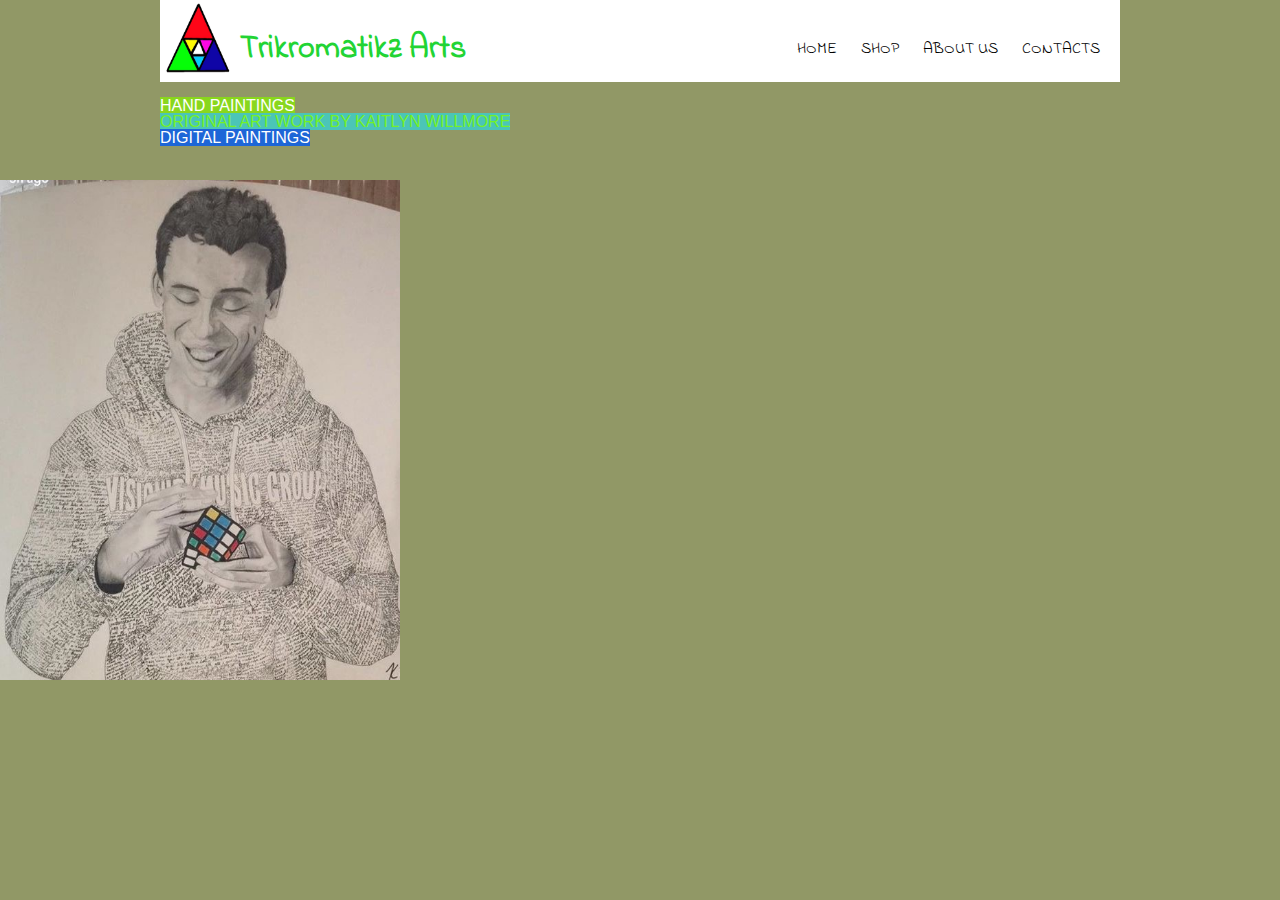
==== index/index.html @ 030fdda0 "update 1" ====
<!DOCTYPE html>
<html>

  <head>
    <meta charset="utf-8">
    <title>Trikromatikz</title>
    <link rel="stylesheet" type="text/css" href="styles.css">
    <link href="https://fonts.googleapis.com/css?family=Indie+Flower" rel="stylesheet">
  </head>

  <body>
    <!--top main div w/ links-->
    <header>
      <div class="index-top">
        <img src="..\img\logo.png" alt="Trikromatikz Logo">
        <nav>
          <ul>
            <li><a href="index.html">HOME</a></li>
            <li><a href="shop.html">SHOP</a></li>
            <li><a href="about_us.html">ABOUT US</a></li>
            <li><a href="contacts.html">CONTACTS</a></li>
          </ul>
        </nav>
        <h3>Trikromatikz Arts</h3>
      </div>
    </header>

    <br>

    <!--top info-->
    <header>
      <div class="inbox">

        <div class="inbox1">
          <h1>
            <span>HAND PAINTINGS</span>
          </h1>

        <div class="inbox2">
          <h1 class="span2h">
            <span class="span2b">ORIGINAL ART WORK BY KAITLYN WILLMORE</span>
          </h1>
        </div>

        <div class="inbox3">
          <h1 class="span1h">
            <span class="span1b">DIGITAL PAINTINGS</span>
          </h1>
        </div>

        </div>


      </div>
    </header>

    <!--mid main img-->
    <div class="index-img1">
    </div>
      <img src="..\art work\bg1.jpg" alt="Man with rubics cube" width="400" height="500">
    </div>
  </body>

</html>
---- index/styles.css ----
/*
Reset Style Sheet
*/
html, body, div, span, applet, object, iframe,
h1, h2, h3, h4, h5, h6, p, blockquote, pre,
a, abbr, acronym, address, big, cite, code,
del, dfn, em, img, ins, kbd, q, s, samp,
small, strike, strong, sub, sup, tt, var,
b, u, i, center,
dl, dt, dd, ol, ul, li,
fieldset, form, label, legend,
table, caption, tbody, tfoot, thead, tr, th, td,
article, aside, canvas, details, embed,
figure, figcaption, footer, header, hgroup,
menu, nav, output, ruby, section, summary,
time, mark, audio, video {
	margin: 0;
	padding: 0;
	border: 0;
	font-size: 100%;
	font: inherit;
	vertical-align: baseline;
}
/* HTML5 display-role reset for older browsers */
article, aside, details, figcaption, figure,
footer, header, hgroup, menu, nav, section {
	display: block;
}
body {
	line-height: 1;
}
ol, ul {
	list-style: none;
}
blockquote, q {
	quotes: none;
}
blockquote:before, blockquote:after,
q:before, q:after {
	content: '';
	content: none;
}
table {
	border-collapse: collapse;
	border-spacing: 0;
}

/*
Trikromatikz Style Sheet
*/
body{
  background-color: #919866;
}
a {
  color: black;
  text-decoration: none;
}
.index-top {
  background-color: white;
  width: 960px;
  height: 82px;
  margin: 0 auto;
}
.index-top img{
  margin-top: 1px;
  width: 80px;
  height: 80px;
  float: left;
}
.index-top h3{
  font-family: 'Indie Flower', cursive;
  font-weight: 600;
  font-size: 32px;
  color: #22d434;
  margin-top: 34px;
  float: left;
}
.index-top nav{
  float: right;
  margin-top: 40px;
  margin-right: 20px;
}
.index-top nav ul{

}
.index-top nav ul li{
  display: inline-block;
  margin-left: 20px;
}
.index-top nav ul li a{
  font-family: 'Indie Flower', cursive;
  font-weight: 500;
  color: black;
}
.index-right p{
  line-height: 20px;
}
/* Top Info*/
.inbox{
	width: 960px;
	height: 82px;
	margin: 0 auto;
}
.inbox1 h{
	text-align: center;
	float: left;
}
.inbox1 span{
	font-family: helvetica, arial,sans-serif;
	font: 34px;
	background-color: #89D71D;
	color: white;
	margin: 0px 0px;
	padding: 0px 0px;
}
.inbox2 h{
	text-align: center;
	float: left;
}
.inbox2 span{
	font-family: helvetica, arial,sans-serif;
	font: 14px;
	background-color: #4BC5B7;
	color: #75F127;
	margin: 0px 0px;
	padding: 0px 0px;
}
.inbox3 h{
	text-align: center;
	float: left;
}
.inbox3 span{
	font-family: helvetica, arial,sans-serif;
	font: 34px;
	background-color: #1D66D7;
	color: white;
	margin: 0px 0px;
	padding: 0px 0px;
}
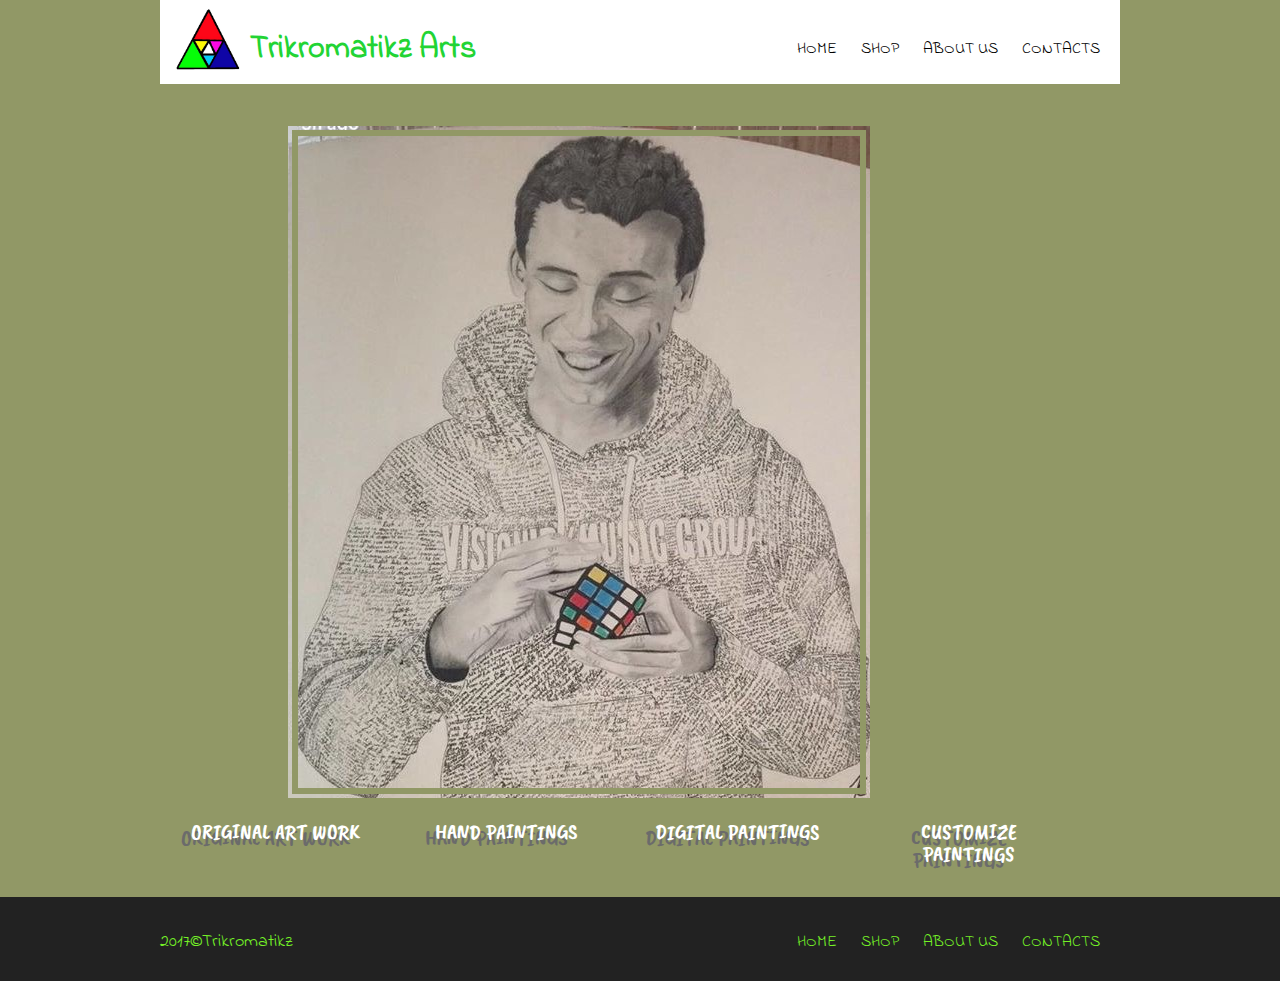
==== commit feafa376: "Updated Main Page" ====
--- a/index/index.html
+++ b/index/index.html
@@ -6,13 +6,15 @@
     <title>Trikromatikz</title>
     <link rel="stylesheet" type="text/css" href="styles.css">
     <link href="https://fonts.googleapis.com/css?family=Indie+Flower" rel="stylesheet">
+    <link href="https://fonts.googleapis.com/css?family=Caveat+Brush" rel="stylesheet">
   </head>
 
   <body>
     <!--top main div w/ links-->
     <header>
-      <div class="index-top">
+      <div class="wrapper" style="background-color: white;">
         <img src="..\img\logo.png" alt="Trikromatikz Logo">
+        <h3>Trikromatikz Arts</h3>
         <nav>
           <ul>
             <li><a href="index.html">HOME</a></li>
@@ -21,44 +23,62 @@
             <li><a href="contacts.html">CONTACTS</a></li>
           </ul>
         </nav>
-        <h3>Trikromatikz Arts</h3>
       </div>
     </header>
 
-    <br>
+    <section>
+      <div class="img-box">
+          <div class="wrapper">
+            <img src="..\art work\bg1.jpg" alt="Man with rubics cube">
+          </div>
+      </div>
 
-    <!--top info-->
-    <header>
-      <div class="inbox">
+        <div class="inbox">
+            <div class="wrapper">
 
-        <div class="inbox1">
-          <h1>
-            <span>HAND PAINTINGS</span>
-          </h1>
+              <div class="inbox1">
+                <h2>
+                  <span>original art work</span>
+                </h2>
+              </div>
 
-        <div class="inbox2">
-          <h1 class="span2h">
-            <span class="span2b">ORIGINAL ART WORK BY KAITLYN WILLMORE</span>
-          </h1>
+              <div class="inbox2">
+                <h2>
+                  <span class="span2b">hand paintings</span>
+                </h2>
+              </div>
+
+              <div class="inbox3">
+                <h2>
+                  <span class="span1b">digital paintings</span>
+                </h2>
+              </div>
+
+              <div class="inbox4">
+                <h2>
+                  <span class="span1b">customize paintings</span>
+                </h2>
+              </div>
+
+            </div>
         </div>
 
-        <div class="inbox3">
-          <h1 class="span1h">
-            <span class="span1b">DIGITAL PAINTINGS</span>
-          </h1>
-        </div>
+    </section>
 
-        </div>
+    <footer>
+      <div class="wrapper">
+        <nav>
+          <ul>
+            <li><a href="index.html">HOME</a></li>
+            <li><a href="shop.html">SHOP</a></li>
+            <li><a href="about_us.html">ABOUT US</a></li>
+            <li><a href="contacts.html">CONTACTS</a></li>
+          </ul>
+        </nav>
+          <p> <br> <br> 2017&copy;Trikromatikz </p>
+    </div>
+  </footer>
 
-
-      </div>
-    </header>
-
-    <!--mid main img-->
-    <div class="index-img1">
-    </div>
-      <img src="..\art work\bg1.jpg" alt="Man with rubics cube" width="400" height="500">
-    </div>
   </body>
 
 </html>
--- a/index/styles.css
+++ b/index/styles.css
@@ -49,26 +49,26 @@
 /*
 Trikromatikz Style Sheet
 */
+.wrapper{
+	width: 960px;
+  height: 84px;
+  margin: 0px auto;
+}
 body{
   background-color: #919866;
 }
-a {
-  color: black;
-  text-decoration: none;
+header{
+	width:100%;
+	height: 100px;
 }
-.index-top {
-  background-color: white;
-  width: 960px;
-  height: 82px;
-  margin: 0 auto;
+header img{
+	margin-top: 7px;
+  width: 80px;
+  height: 70px;
+	padding-left: 10px;
+	float: left;
 }
-.index-top img{
-  margin-top: 1px;
-  width: 80px;
-  height: 80px;
-  float: left;
-}
-.index-top h3{
+header h3{
   font-family: 'Indie Flower', cursive;
   font-weight: 600;
   font-size: 32px;
@@ -76,65 +76,93 @@
   margin-top: 34px;
   float: left;
 }
-.index-top nav{
+header nav{
   float: right;
   margin-top: 40px;
   margin-right: 20px;
 }
-.index-top nav ul{
-
+header nav ul{
+	height: 20px;
 }
-.index-top nav ul li{
+header nav ul li{
   display: inline-block;
   margin-left: 20px;
 }
-.index-top nav ul li a{
+header nav ul li a{
   font-family: 'Indie Flower', cursive;
   font-weight: 500;
   color: black;
+	transition: all 1s ease-in-out;
+	text-decoration: none;
 }
-.index-right p{
-  line-height: 20px;
+header nav ul li:hover a{
+	color: #22d434;
+	font-size: 24px;
+	text-shadow: -10px 12px black;
 }
-/* Top Info*/
-.inbox{
-	width: 960px;
-	height: 82px;
-	margin: 0 auto;
+/* Section Code*/
+section{
+	width:100%;
+	margin-top: 2%;
+	margin-bottom: 1%;
 }
-.inbox1 h{
+section img{
+	margin: 0px auto;
+	outline: 6px solid #919866;
+	outline-offset: -10px;
+	display: inline-block;
+}
+.img-box{
+	width: 120%;
+	height: 672px;
+	display: inline-block;
+}
+.inbox h2{
 	text-align: center;
 	float: left;
+	font: 34px;
+	font-size: 22px;
+	font-family: 'Caveat Brush', cursive;
+	padding: 20px 10px;
+	text-transform: uppercase;
+	text-shadow: -10px 6px #6B6B6B;
+	color: white;
+	width: 20%;
+	margin: 0px 1%;
 }
-.inbox1 span{
-	font-family: helvetica, arial,sans-serif;
-	font: 34px;
-	background-color: #89D71D;
-	color: white;
-	margin: 0px 0px;
-	padding: 0px 0px;
+/* Footer Code*/
+footer{
+	width: 100%;
+	color: #75F127;
+	background-color: #222;
+	font-family: 'Indie Flower', cursive;
+	font-weight: 300;
 }
-.inbox2 h{
-	text-align: center;
-	float: left;
+footer nav{
+  float: right;
+  margin-right: 20px;
+	margin-top: 37px;
 }
-.inbox2 span{
-	font-family: helvetica, arial,sans-serif;
-	font: 14px;
-	background-color: #4BC5B7;
-	color: #75F127;
-	margin: 0px 0px;
-	padding: 0px 0px;
+footer nav ul{
+	height: 5px;
 }
-.inbox3 h{
-	text-align: center;
-	float: left;
+footer nav ul li{
+  display: inline-block;
+  margin-left: 20px;
 }
-.inbox3 span{
-	font-family: helvetica, arial,sans-serif;
-	font: 34px;
-	background-color: #1D66D7;
-	color: white;
-	margin: 0px 0px;
-	padding: 0px 0px;
+footer nav ul li a{
+  font-family: 'Indie Flower', cursive;
+  font-weight: 500;
+	font-size: 16px;
+  color: #75F127;
+	transition: all 1s ease-in-out;
+	text-decoration: none;
 }
+footer nav ul li:hover a{
+	color: #22d434;
+	font-size: 24px;
+	text-shadow: -10px 12px yellow;
+}
+footer p{
+	font-size: 18px;
+}
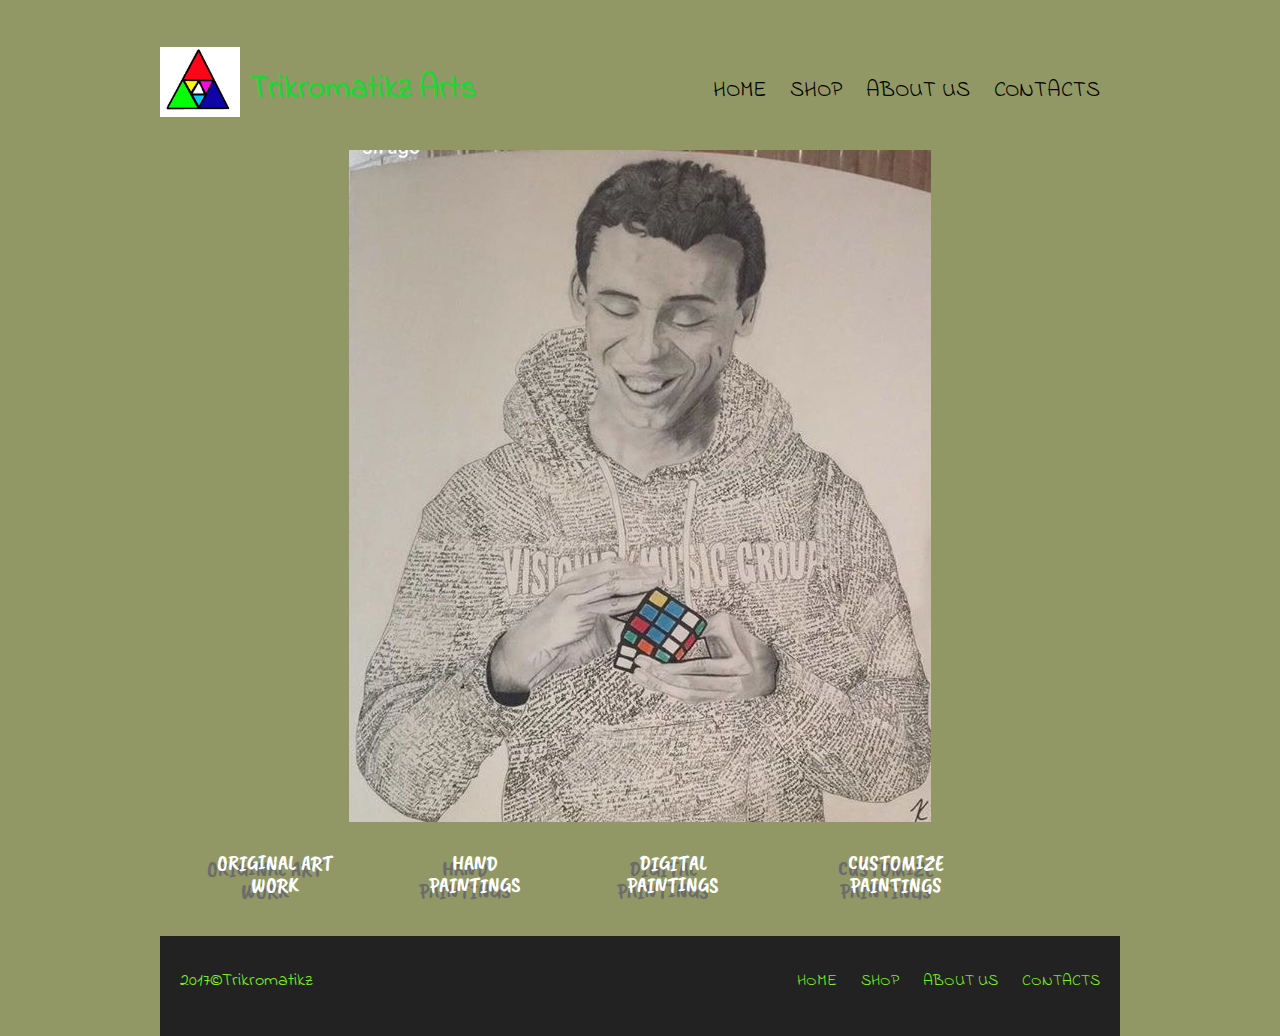
==== commit f3afe8a5: "new tabs and art work" ====
--- a/index/index.html
+++ b/index/index.html
@@ -9,10 +9,10 @@
     <link href="https://fonts.googleapis.com/css?family=Caveat+Brush" rel="stylesheet">
   </head>
 
-  <body>
-    <!--top main div w/ links-->
-    <header>
-      <div class="wrapper" style="background-color: white;">
+  <body style="background-color: #919866;">
+    <div class="wrapper">
+<!--Header Section-->
+      <div class="header">
         <img src="..\img\logo.png" alt="Trikromatikz Logo">
         <h3>Trikromatikz Arts</h3>
         <nav>
@@ -24,49 +24,18 @@
           </ul>
         </nav>
       </div>
-    </header>
-
-    <section>
-      <div class="img-box">
-          <div class="wrapper">
-            <img src="..\art work\bg1.jpg" alt="Man with rubics cube">
-          </div>
-      </div>
-
-        <div class="inbox">
-            <div class="wrapper">
-
-              <div class="inbox1">
-                <h2>
-                  <span>original art work</span>
-                </h2>
-              </div>
-
-              <div class="inbox2">
-                <h2>
-                  <span class="span2b">hand paintings</span>
-                </h2>
-              </div>
-
-              <div class="inbox3">
-                <h2>
-                  <span class="span1b">digital paintings</span>
-                </h2>
-              </div>
-
-              <div class="inbox4">
-                <h2>
-                  <span class="span1b">customize paintings</span>
-                </h2>
-              </div>
-
-            </div>
-        </div>
-
-    </section>
-
-    <footer>
-      <div class="wrapper">
+<!--Content Section-->
+      <div class="content">
+        <img src="..\art work\bg1.jpg" alt="Man with rubics cube">
+        <ul>
+          <li><h2>original art work</h2></li>
+          <li><h2>hand paintings</h2></li>
+          <li><h2>digital paintings</h2></li>
+          <li><h2>customize paintings</h2></li>   
+      </ul>
+    </div>
+<!--Footer Section-->
+      <div class="footer">
         <nav>
           <ul>
             <li><a href="index.html">HOME</a></li>
@@ -76,9 +45,9 @@
           </ul>
         </nav>
           <p> <br> <br> 2017&copy;Trikromatikz </p>
+      </div>
+
     </div>
-  </footer>
-
   </body>
 
-</html>
+</hmtl>
--- a/index/styles.css
+++ b/index/styles.css
@@ -1,4 +1,3 @@
-
 /*
 Reset Style Sheet
 */
@@ -50,107 +49,112 @@
 Trikromatikz Style Sheet
 */
 .wrapper{
-	width: 960px;
-  height: 84px;
+	max-width: 960px;
   margin: 0px auto;
 }
-body{
-  background-color: #919866;
+body {
+   height:100%;
 }
-header{
+.header{
 	width:100%;
 	height: 100px;
+  margin-top: 40px;
 }
-header img{
-	margin-top: 7px;
+.header img{
+  margin-top: 7px;
   width: 80px;
   height: 70px;
-	padding-left: 10px;
 	float: left;
 }
-header h3{
+.header h3{
   font-family: 'Indie Flower', cursive;
   font-weight: 600;
   font-size: 32px;
   color: #22d434;
   margin-top: 34px;
+  padding-left: 10px;
   float: left;
 }
-header nav{
+.header nav{
   float: right;
   margin-top: 40px;
   margin-right: 20px;
 }
-header nav ul{
+.header nav ul{
 	height: 20px;
 }
-header nav ul li{
+.header nav ul li{
   display: inline-block;
   margin-left: 20px;
 }
-header nav ul li a{
+.header nav ul li a{
+  font-size: 22px;
   font-family: 'Indie Flower', cursive;
   font-weight: 500;
   color: black;
 	transition: all 1s ease-in-out;
 	text-decoration: none;
 }
-header nav ul li:hover a{
+.header nav ul li:hover a{
 	color: #22d434;
-	font-size: 24px;
+	font-size: 28px;
 	text-shadow: -10px 12px black;
 }
-/* Section Code*/
-section{
-	width:100%;
-	margin-top: 2%;
-	margin-bottom: 1%;
+/*Content Code*/
+.content{
+padding-bottom: 20px;
 }
-section img{
-	margin: 0px auto;
-	outline: 6px solid #919866;
-	outline-offset: -10px;
-	display: inline-block;
+.content img{
+  margin: 10px auto;
+	width: 582px;
+	height: 672px;
+  outline: 6px solid #919866;
+  display: block;
 }
-.img-box{
-	width: 120%;
-	height: 672px;
-	display: inline-block;
+.content ul li{
+  display: inline-block;
+  margin-left: 20px;
+  text-align: center;
+  padding: 20px 10px;
 }
-.inbox h2{
-	text-align: center;
-	float: left;
-	font: 34px;
+.content ul li h2{
 	font-size: 22px;
 	font-family: 'Caveat Brush', cursive;
-	padding: 20px 10px;
 	text-transform: uppercase;
 	text-shadow: -10px 6px #6B6B6B;
 	color: white;
-	width: 20%;
+	width: auto;
 	margin: 0px 1%;
+  text-decoration-color: none;
+}
+.aboutus{
+	font-family: 'Courgette', cursive;
+	font-size: 26px;
 }
 /* Footer Code*/
-footer{
-	width: 100%;
+.footer{
+  height: 100px;
+  bottom: 0;
 	color: #75F127;
 	background-color: #222;
 	font-family: 'Indie Flower', cursive;
 	font-weight: 300;
+  position: relative;
+  clear: both;
 }
-footer nav{
+.footer nav{
   float: right;
   margin-right: 20px;
 	margin-top: 37px;
 }
-footer nav ul{
+.footer nav ul{
 	height: 5px;
 }
-footer nav ul li{
+.footer nav ul li{
   display: inline-block;
   margin-left: 20px;
 }
-footer nav ul li a{
+.footer nav ul li a{
   font-family: 'Indie Flower', cursive;
   font-weight: 500;
 	font-size: 16px;
@@ -158,11 +162,12 @@
 	transition: all 1s ease-in-out;
 	text-decoration: none;
 }
-footer nav ul li:hover a{
+.footer nav ul li:hover a{
 	color: #22d434;
 	font-size: 24px;
 	text-shadow: -10px 12px yellow;
 }
-footer p{
+.footer p{
 	font-size: 18px;
+  padding-left: 20px;
 }
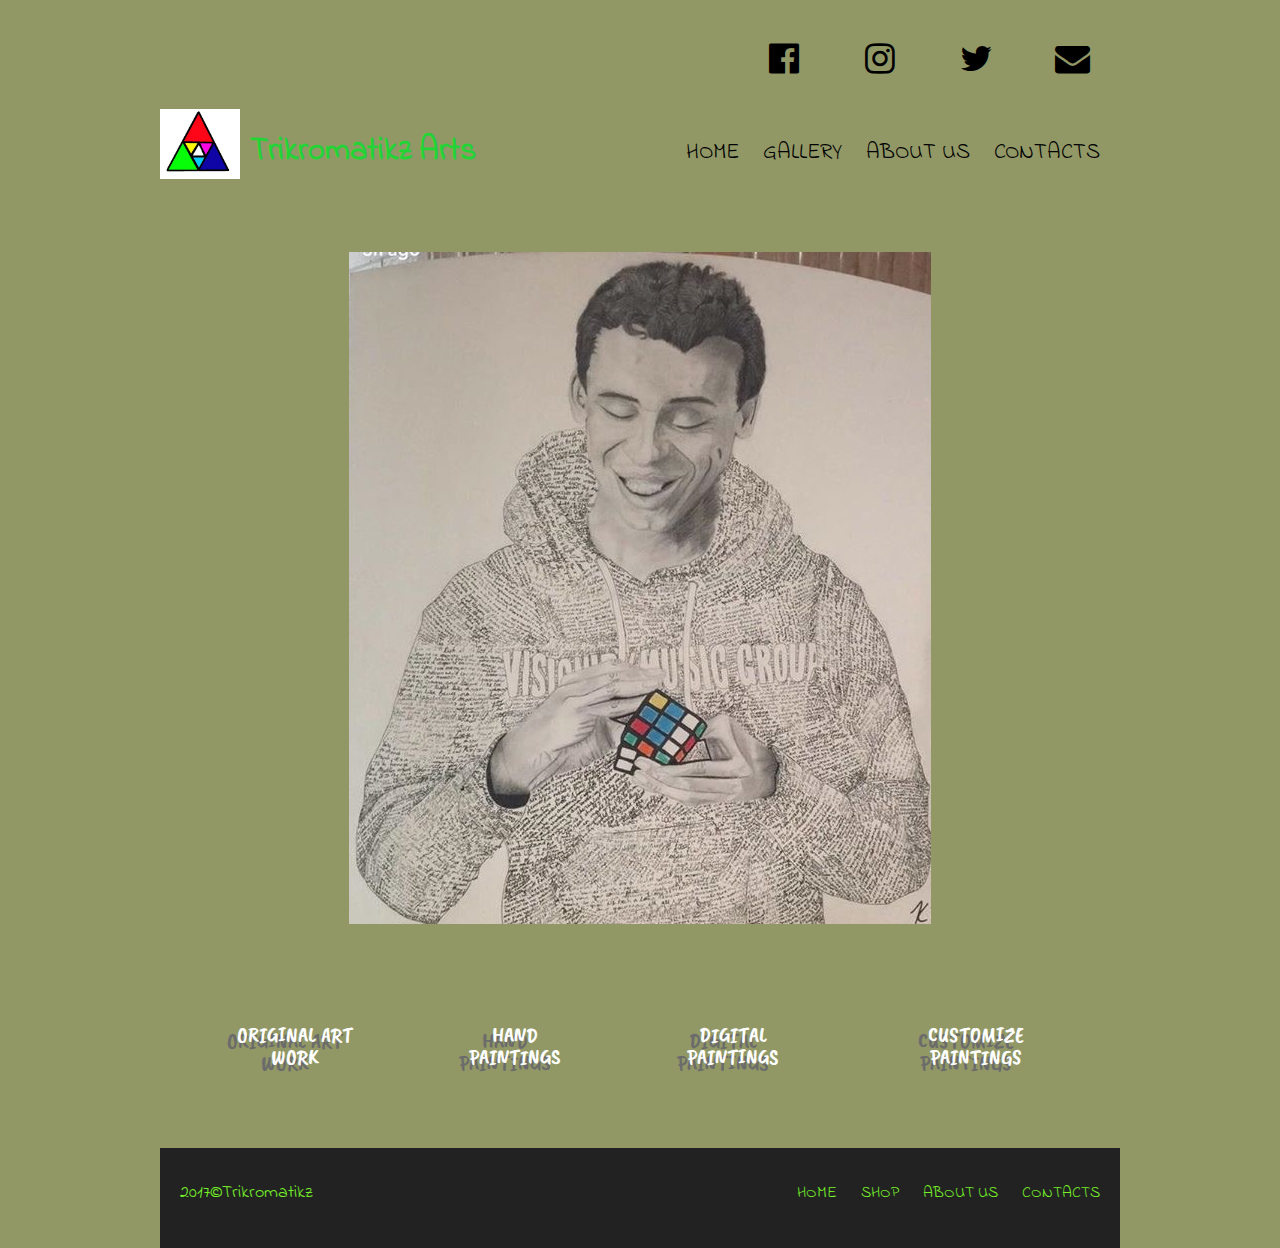
==== commit 0efcbd81: "Update #3" ====
--- a/index/index.html
+++ b/index/index.html
@@ -7,18 +7,30 @@
     <link rel="stylesheet" type="text/css" href="styles.css">
     <link href="https://fonts.googleapis.com/css?family=Indie+Flower" rel="stylesheet">
     <link href="https://fonts.googleapis.com/css?family=Caveat+Brush" rel="stylesheet">
+    <link href="https://fonts.googleapis.com/css?family=Caveat+Brush" rel="stylesheet">
+    <link href="https://maxcdn.bootstrapcdn.com/font-awesome/4.7.0/css/font-awesome.min.css" rel="stylesheet" integrity="sha384-wvfXpqpZZVQGK6TAh5PVlGOfQNHSoD2xbE+QkPxCAFlNEevoEH3Sl0sibVcOQVnN" crossorigin="anonymous">
   </head>
 
   <body style="background-color: #919866;">
     <div class="wrapper">
 <!--Header Section-->
+      <div class="socialmedia">
+        <ul>
+        <li><a href="contacts.html"><i class="fa fa-envelope" aria-hidden="true"></i></a></li>
+        <li><a href="https://www.twitter.com" target="_blank"> <i class="fa fa-twitter" aria-hidden="true"></i></a></li>
+        <li><a href="https://www.instagram.com" target="_blank"> <i class="fa fa-instagram" aria-hidden="true"></i></a></li>
+          <li><a href="https://www.facebook.com/Trikromatikz-118293752118272/" target="_blank"> <i class="fa fa-facebook-official" aria-hidden="true"></i></a></li>
+        </ul>
+      </div>
+      <br><br>
+
       <div class="header">
         <img src="..\img\logo.png" alt="Trikromatikz Logo">
         <h3>Trikromatikz Arts</h3>
         <nav>
           <ul>
             <li><a href="index.html">HOME</a></li>
-            <li><a href="shop.html">SHOP</a></li>
+            <li><a href="shop.html">GALLERY</a></li>
             <li><a href="about_us.html">ABOUT US</a></li>
             <li><a href="contacts.html">CONTACTS</a></li>
           </ul>
@@ -31,7 +43,7 @@
           <li><h2>original art work</h2></li>
           <li><h2>hand paintings</h2></li>
           <li><h2>digital paintings</h2></li>
-          <li><h2>customize paintings</h2></li>   
+          <li><h2>customize paintings</h2></li>
       </ul>
     </div>
 <!--Footer Section-->
--- a/index/styles.css
+++ b/index/styles.css
@@ -55,10 +55,27 @@
 body {
    height:100%;
 }
+.socialmedia{
+	margin: 20px auto;
+}
+.socialmedia ul li{
+	display: flex;
+	float: right;
+	list-style: none;
+}
+.socialmedia ul li a{
+	width: 80px;
+	height: 80px;
+	text-align: center;
+	line-height: 80px;
+	font-size: 35px;
+	margin: 0px 8px;
+	color: black;
+}
 .header{
 	width:100%;
 	height: 100px;
-  margin-top: 40px;
+  margin: 50px auto;
 }
 .header img{
   margin-top: 7px;
@@ -105,7 +122,7 @@
 padding-bottom: 20px;
 }
 .content img{
-  margin: 10px auto;
+  margin: 40px auto;
 	width: 582px;
 	height: 672px;
   outline: 6px solid #919866;
@@ -113,7 +130,7 @@
 }
 .content ul li{
   display: inline-block;
-  margin-left: 20px;
+  margin-left: 40px;
   text-align: center;
   padding: 20px 10px;
 }
@@ -124,7 +141,7 @@
 	text-shadow: -10px 6px #6B6B6B;
 	color: white;
 	width: auto;
-	margin: 0px 1%;
+	margin: 40px 1%;
   text-decoration-color: none;
 }
 .aboutus{
@@ -171,3 +188,49 @@
 	font-size: 18px;
   padding-left: 20px;
 }
+/*Contact Form*/
+input[type=text], select, textarea {
+    width: 100%; /* Full width */
+    padding: 12px; /* Some padding */
+    border: 1px solid #ccc; /* Gray border */
+    border-radius: 4px; /* Rounded borders */
+    box-sizing: border-box; /* Make sure that padding and width stays in place */
+    margin-top: 6px; /* Add a top margin */
+    margin-bottom: 16px; /* Bottom margin */
+    resize: vertical /* Allow the user to vertically resize the textarea (not horizontally) */
+}
+
+/* Style the submit button with a specific background color etc */
+input[type=submit] {
+    background-color: #4CAF50;
+    color: white;
+    padding: 12px 20px;
+    border: none;
+    border-radius: 4px;
+    cursor: pointer;
+}
+
+/* When moving the mouse over the submit button, add a darker green color */
+input[type=submit]:hover {
+    background-color: #45a049;
+}
+
+/* Add a background color and some padding around the form */
+.container {
+    border-radius: 5px;
+    background-color: #f2f2f2;
+    padding: 20px;
+}
+/* Gallery */
+.gallerybox1 img{
+	height:478px;
+	width:478px;
+}
+.gallerybox2{
+	padding-bottom: 40px;
+}
+.gallerybox2 img{
+	height:478px;
+	width:478px;
+	transform:rotate(90deg);
+}
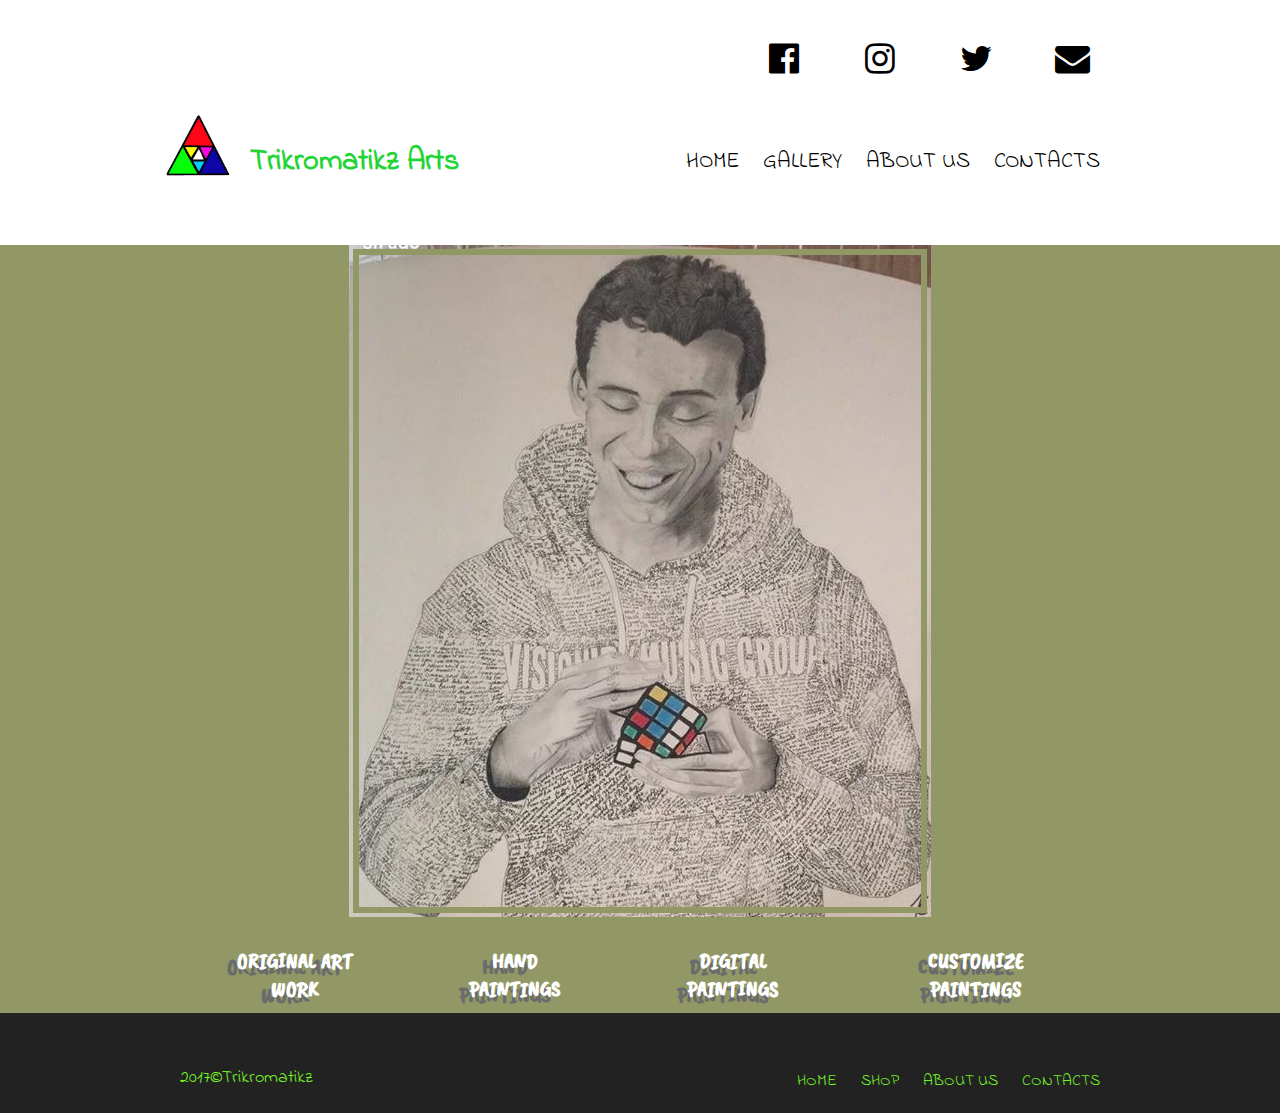
==== commit bc7ad00c: "footer fixed" ====
--- a/index/index.html
+++ b/index/index.html
@@ -11,43 +11,52 @@
     <link href="https://maxcdn.bootstrapcdn.com/font-awesome/4.7.0/css/font-awesome.min.css" rel="stylesheet" integrity="sha384-wvfXpqpZZVQGK6TAh5PVlGOfQNHSoD2xbE+QkPxCAFlNEevoEH3Sl0sibVcOQVnN" crossorigin="anonymous">
   </head>
 
-  <body style="background-color: #919866;">
-    <div class="wrapper">
+  <body>
 <!--Header Section-->
-      <div class="socialmedia">
-        <ul>
-        <li><a href="contacts.html"><i class="fa fa-envelope" aria-hidden="true"></i></a></li>
-        <li><a href="https://www.twitter.com" target="_blank"> <i class="fa fa-twitter" aria-hidden="true"></i></a></li>
-        <li><a href="https://www.instagram.com" target="_blank"> <i class="fa fa-instagram" aria-hidden="true"></i></a></li>
-          <li><a href="https://www.facebook.com/Trikromatikz-118293752118272/" target="_blank"> <i class="fa fa-facebook-official" aria-hidden="true"></i></a></li>
-        </ul>
+    <header id="top">
+      <div class="wrapper">
+        <div class="socialmedia">
+          <ul>
+          <li><a href="contacts.html"><i class="fa fa-envelope" aria-hidden="true"></i></a></li>
+          <li><a href="https://www.twitter.com" target="_blank"> <i class="fa fa-twitter" aria-hidden="true"></i></a></li>
+          <li><a href="https://www.instagram.com" target="_blank"> <i class="fa fa-instagram" aria-hidden="true"></i></a></li>
+            <li><a href="https://www.facebook.com/Trikromatikz-118293752118272/" target="_blank"> <i class="fa fa-facebook-official" aria-hidden="true"></i></a></li>
+          </ul>
+        </div>
+      </div><br><br>
+
+      <div class="wrapper">
+        <div class="header">
+          <img src="..\img\logo.png" alt="Trikromatikz Logo">
+          <h3>Trikromatikz Arts</h3>
+          <nav>
+            <ul>
+              <li><a href="index.html">HOME</a></li>
+              <li><a href="shop.html">GALLERY</a></li>
+              <li><a href="about_us.html">ABOUT US</a></li>
+              <li><a href="contacts.html">CONTACTS</a></li>
+            </ul>
+          </nav>
+        </div>
       </div>
-      <br><br>
-
-      <div class="header">
-        <img src="..\img\logo.png" alt="Trikromatikz Logo">
-        <h3>Trikromatikz Arts</h3>
-        <nav>
+    </header>
+<!--Content Section-->
+    <section id="section">
+      <div class="wrapper">
+        <div class="content">
+          <img src="..\art work\bg1.jpg" alt="Man with rubics cube">
           <ul>
-            <li><a href="index.html">HOME</a></li>
-            <li><a href="shop.html">GALLERY</a></li>
-            <li><a href="about_us.html">ABOUT US</a></li>
-            <li><a href="contacts.html">CONTACTS</a></li>
+            <li><h2>original art work</h2></li>
+            <li><h2>hand paintings</h2></li>
+            <li><h2>digital paintings</h2></li>
+            <li><h2>customize paintings</h2></li>
           </ul>
-        </nav>
+        </div>
       </div>
-<!--Content Section-->
-      <div class="content">
-        <img src="..\art work\bg1.jpg" alt="Man with rubics cube">
-        <ul>
-          <li><h2>original art work</h2></li>
-          <li><h2>hand paintings</h2></li>
-          <li><h2>digital paintings</h2></li>
-          <li><h2>customize paintings</h2></li>
-      </ul>
-    </div>
+    </section>
 <!--Footer Section-->
-      <div class="footer">
+    <footer id="footer">
+      <div class="wrapper">
         <nav>
           <ul>
             <li><a href="index.html">HOME</a></li>
@@ -58,8 +67,7 @@
         </nav>
           <p> <br> <br> 2017&copy;Trikromatikz </p>
       </div>
-
-    </div>
+    </footer>
   </body>
 
-</hmtl>
+</html>
--- a/index/styles.css
+++ b/index/styles.css
@@ -1,80 +1,44 @@
-/*
-Reset Style Sheet
-*/
-html, body, div, span, applet, object, iframe,
-h1, h2, h3, h4, h5, h6, p, blockquote, pre,
-a, abbr, acronym, address, big, cite, code,
-del, dfn, em, img, ins, kbd, q, s, samp,
-small, strike, strong, sub, sup, tt, var,
-b, u, i, center,
-dl, dt, dd, ol, ul, li,
-fieldset, form, label, legend,
-table, caption, tbody, tfoot, thead, tr, th, td,
-article, aside, canvas, details, embed,
-figure, figcaption, footer, header, hgroup,
-menu, nav, output, ruby, section, summary,
-time, mark, audio, video {
-	margin: 0;
-	padding: 0;
-	border: 0;
-	font-size: 100%;
-	font: inherit;
-	vertical-align: baseline;
-}
-/* HTML5 display-role reset for older browsers */
-article, aside, details, figcaption, figure,
-footer, header, hgroup, menu, nav, section {
-	display: block;
-}
-body {
-	line-height: 1;
-}
-ol, ul {
-	list-style: none;
-}
-blockquote, q {
-	quotes: none;
-}
-blockquote:before, blockquote:after,
-q:before, q:after {
-	content: '';
-	content: none;
-}
-table {
-	border-collapse: collapse;
-	border-spacing: 0;
-}
-
-/*
-Trikromatikz Style Sheet
-*/
+*{
+  margin: 0;
+  padding: 0;
+}
+html, body{
+  height: 100%;
+}
 .wrapper{
 	max-width: 960px;
+	min-height: 100%;
   margin: 0px auto;
 }
-body {
-   height:100%;
-}
+#top{
+  background-color: white;
+  min-height: 25%;
+}
+#section{
+  overflow: auto;
+  padding-bottom: 100px;
+  background-color: #919866;
+}
+/*Social Media Content*/
 .socialmedia{
-	margin: 20px auto;
-}
+  	margin: 20px auto;
+  }
 .socialmedia ul li{
-	display: flex;
-	float: right;
-	list-style: none;
-}
+  	display: flex;
+  	float: right;
+  	list-style: none;
+  }
 .socialmedia ul li a{
-	width: 80px;
-	height: 80px;
-	text-align: center;
-	line-height: 80px;
-	font-size: 35px;
-	margin: 0px 8px;
-	color: black;
-}
+  	width: 80px;
+  	height: 80px;
+  	text-align: center;
+  	line-height: 80px;
+  	font-size: 35px;
+  	margin: 0px 8px;
+  	color: black;
+  }
+/*Header Content*/
 .header{
-	width:100%;
-	height: 100px;
   margin: 50px auto;
 }
 .header img{
@@ -86,7 +50,7 @@
 .header h3{
   font-family: 'Indie Flower', cursive;
   font-weight: 600;
-  font-size: 32px;
+  font-size: 30px;
   color: #22d434;
   margin-top: 34px;
   padding-left: 10px;
@@ -118,60 +82,59 @@
 	text-shadow: -10px 12px black;
 }
 /*Content Code*/
-.content{
-padding-bottom: 20px;
-}
-.content img{
-  margin: 40px auto;
+#section{
+padding-bottom: 40px;
+}
+#section img{
+  margin: 0 auto;
 	width: 582px;
 	height: 672px;
-  outline: 6px solid #919866;
+  outline: 6px solid  #919866;
+  outline-offset: -10px;
   display: block;
 }
-.content ul li{
+#section ul li{
   display: inline-block;
   margin-left: 40px;
   text-align: center;
   padding: 20px 10px;
 }
-.content ul li h2{
+#section ul li h2{
 	font-size: 22px;
 	font-family: 'Caveat Brush', cursive;
 	text-transform: uppercase;
 	text-shadow: -10px 6px #6B6B6B;
 	color: white;
 	width: auto;
-	margin: 40px 1%;
+	margin: 10px 1%;
   text-decoration-color: none;
 }
-.aboutus{
-	font-family: 'Courgette', cursive;
-	font-size: 26px;
-}
 /* Footer Code*/
-.footer{
+#footer{
+  background-color: black;
+  position: relative;
   height: 100px;
+  margin-top: -60px;
   bottom: 0;
-	color: #75F127;
-	background-color: #222;
-	font-family: 'Indie Flower', cursive;
-	font-weight: 300;
-  position: relative;
+  color: #75F127;
+  background-color: #222;
+  font-family: 'Indie Flower', cursive;
+  font-weight: 300;
   clear: both;
 }
-.footer nav{
+#footer nav{
   float: right;
   margin-right: 20px;
-	margin-top: 37px;
-}
-.footer nav ul{
+	margin-top: 56px;
+}
+#footer nav ul{
 	height: 5px;
 }
-.footer nav ul li{
+#footer nav ul li{
   display: inline-block;
   margin-left: 20px;
 }
-.footer nav ul li a{
+#footer nav ul li a{
   font-family: 'Indie Flower', cursive;
   font-weight: 500;
 	font-size: 16px;
@@ -179,14 +142,18 @@
 	transition: all 1s ease-in-out;
 	text-decoration: none;
 }
-.footer nav ul li:hover a{
+#footer nav ul li:hover a{
 	color: #22d434;
 	font-size: 24px;
 	text-shadow: -10px 12px yellow;
 }
-.footer p{
+#footer p{
 	font-size: 18px;
   padding-left: 20px;
+}
+.aboutus{
+	font-family: 'Courgette', cursive;
+	font-size: 26px;
 }
 /*Contact Form*/
 input[type=text], select, textarea {
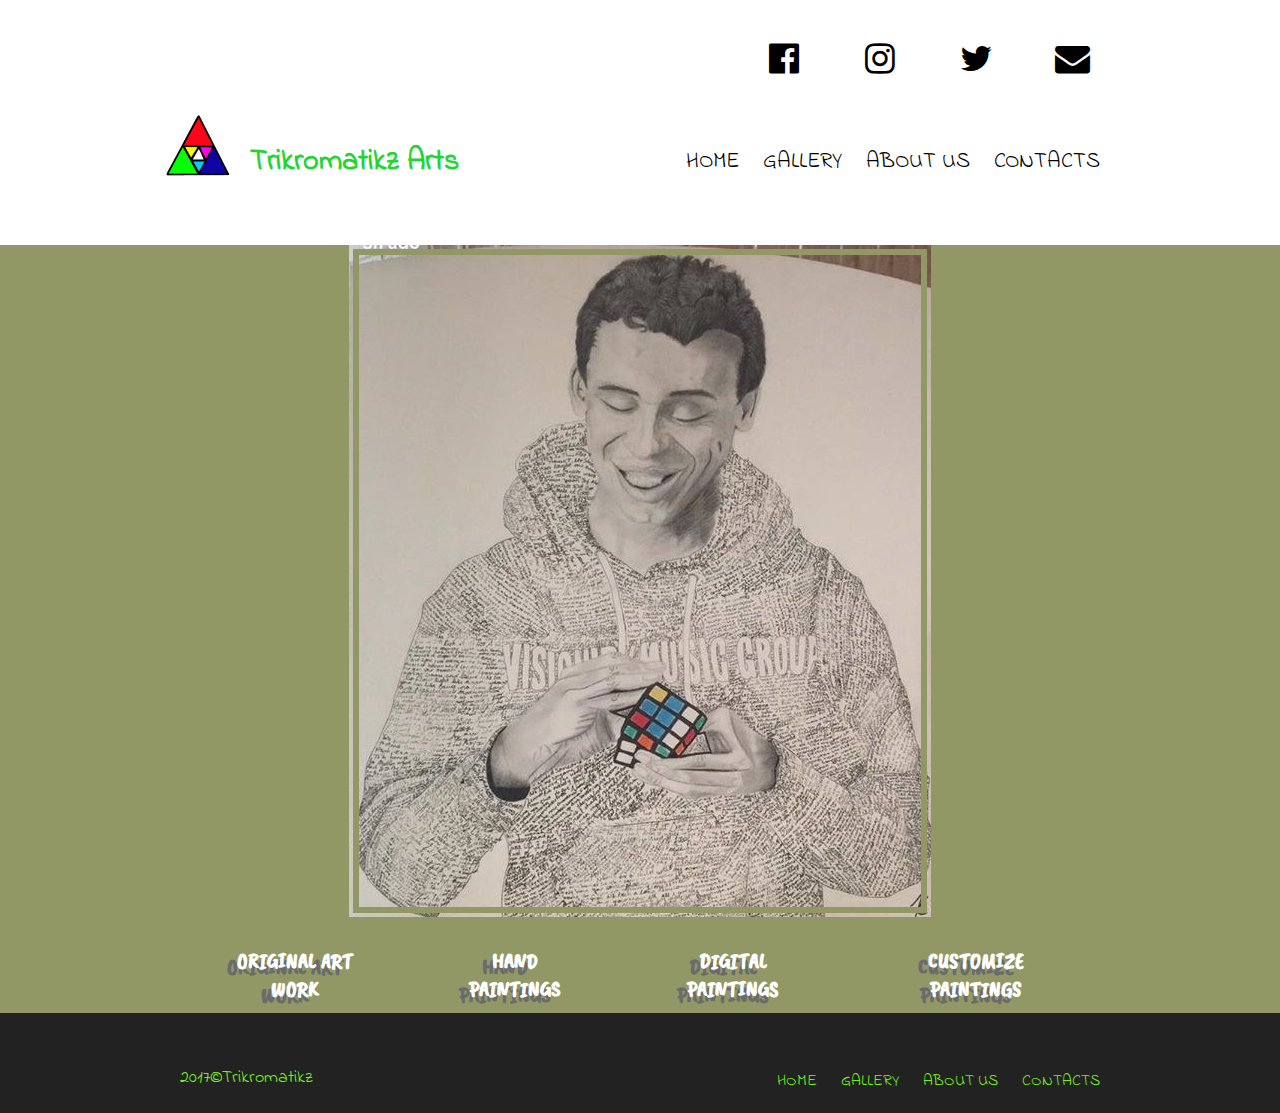
==== commit 7091e3f1: "update shop to gallery" ====
--- a/index/index.html
+++ b/index/index.html
@@ -60,7 +60,7 @@
         <nav>
           <ul>
             <li><a href="index.html">HOME</a></li>
-            <li><a href="shop.html">SHOP</a></li>
+            <li><a href="shop.html">GALLERY</a></li>
             <li><a href="about_us.html">ABOUT US</a></li>
             <li><a href="contacts.html">CONTACTS</a></li>
           </ul>
